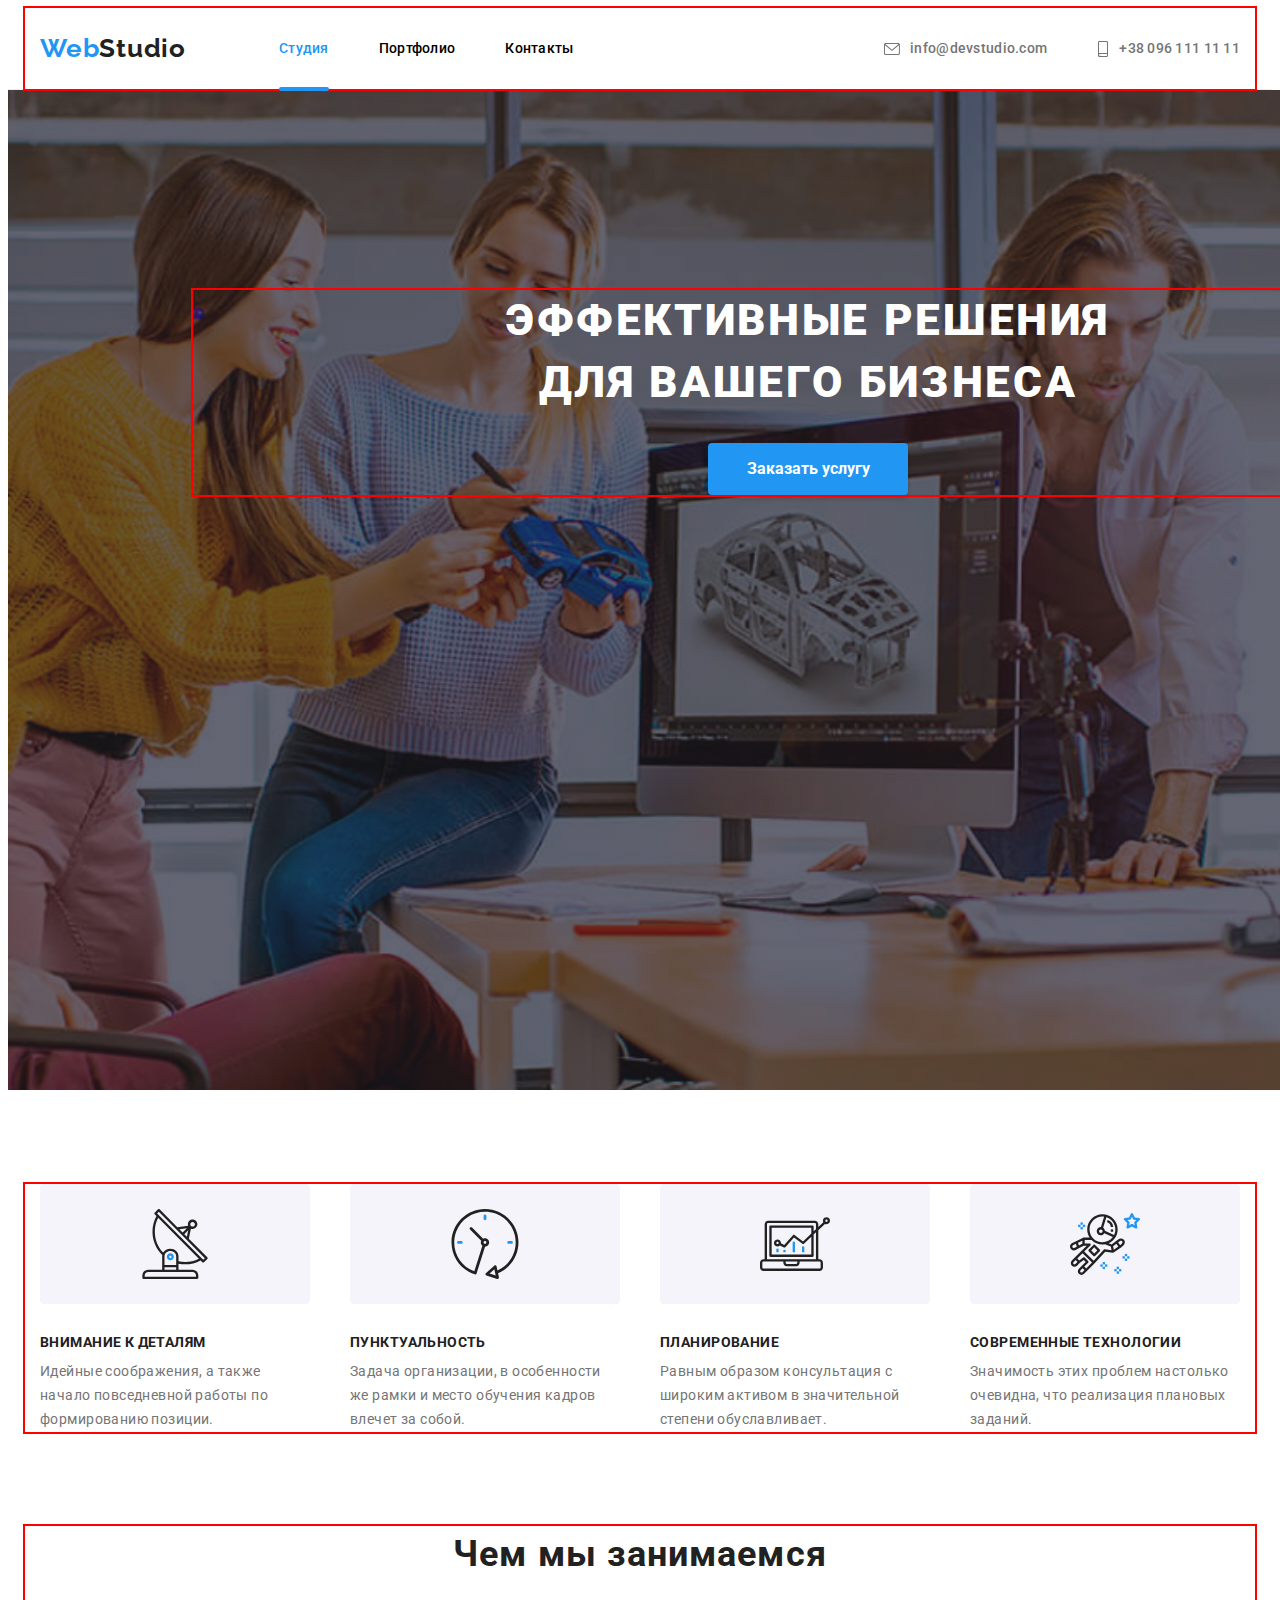
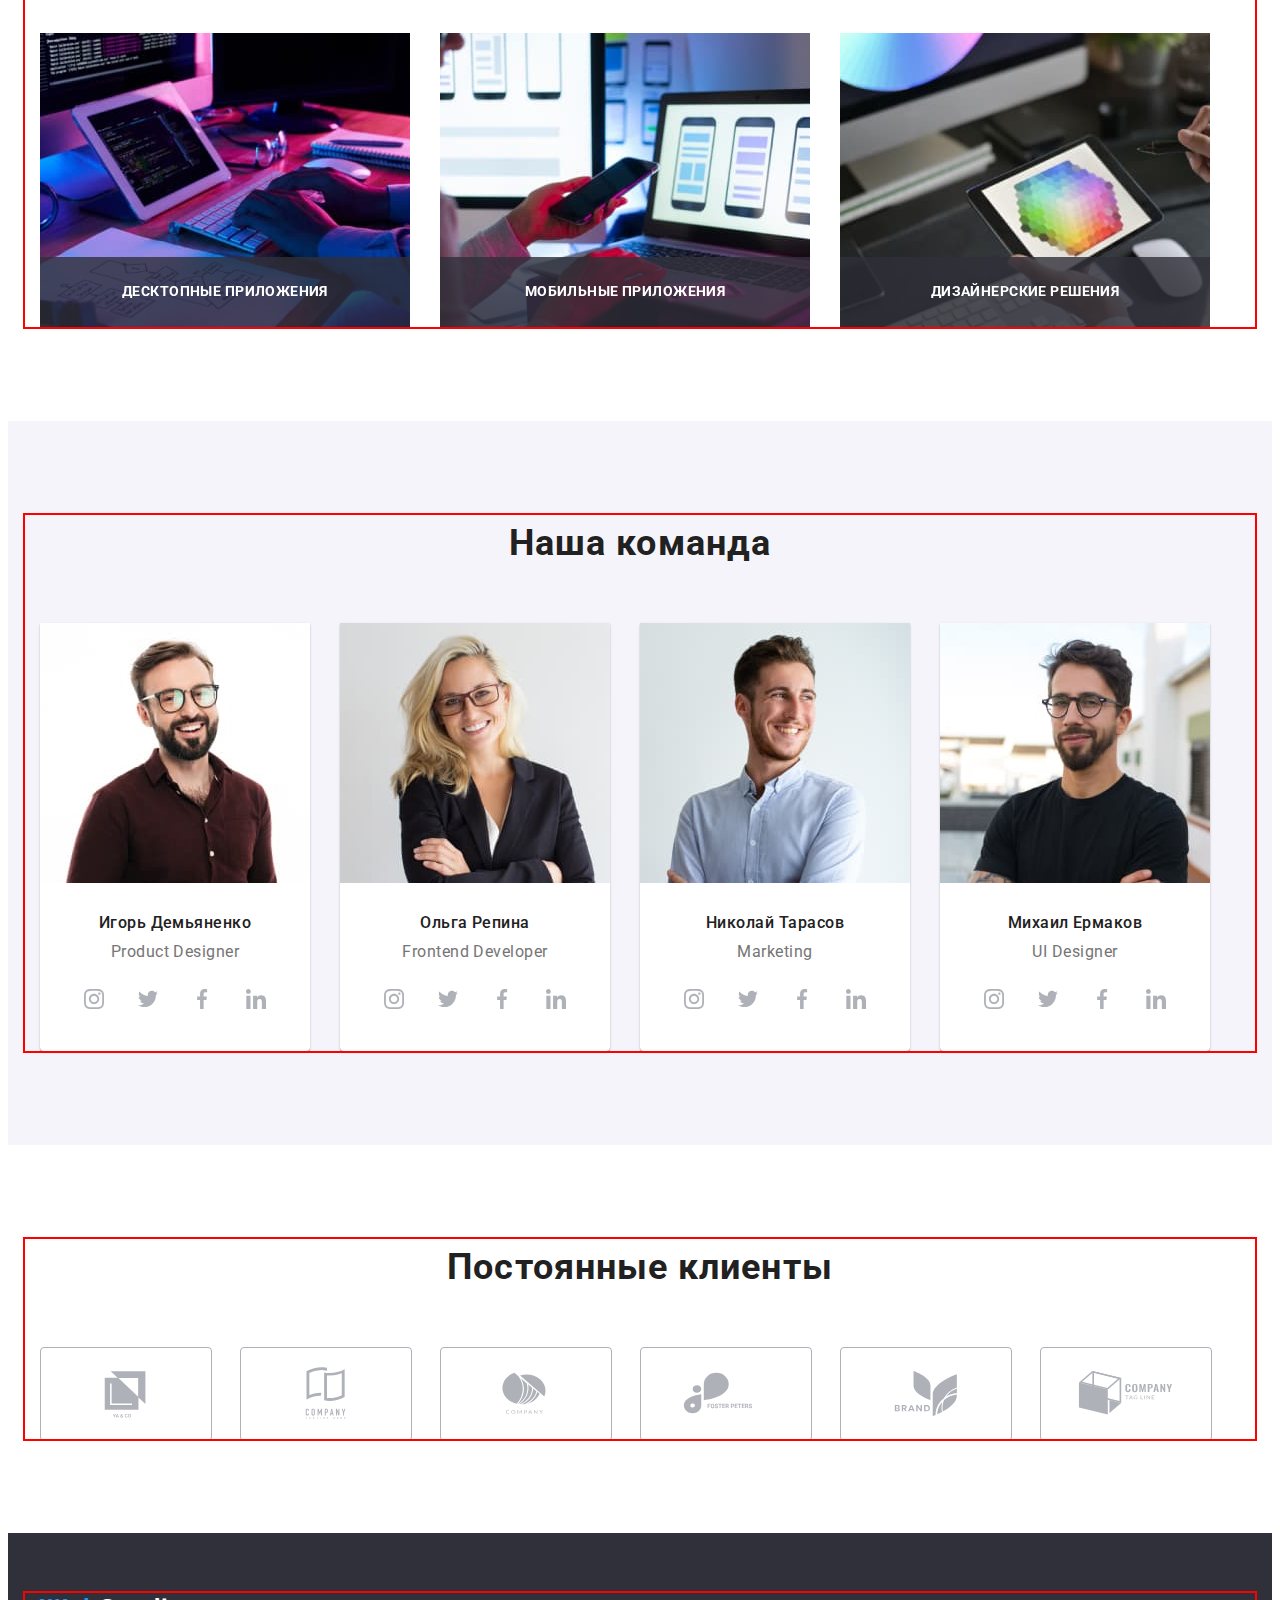
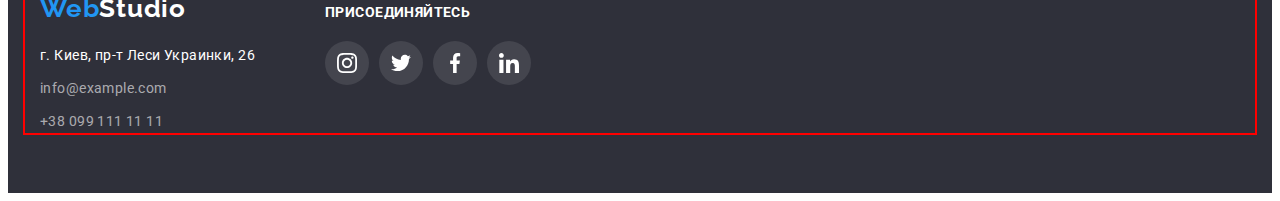
==== index.html @ fb7a74d6 "Создал" ====
<!DOCTYPE html>
<html lang="ru">
  <head>
    <meta charset="UTF-8" />
    <meta http-equiv="X-UA-Compatible" content="IE=edge" />
    <meta name="viewport" content="width=device-width, initial-scale=1.0" />
    <link rel="preconnect" href="https://fonts.googleapis.com" />
    <link rel="preconnect" href="https://fonts.gstatic.com" crossorigin />
    <link
      href="https://fonts.googleapis.com/css2?family=Raleway:wght@700&family=Roboto:wght@400;500;700;900&display=swap"
      rel="stylesheet"
    />
    <link
      rel="stylesheet"
      href="https://cdnjs.cloudflare.com/ajax/libs/modern-normalize/1.1.0/modern-normalize.min.css"
      integrity="sha512-wpPYUAdjBVSE4KJnH1VR1HeZfpl1ub8YT/NKx4PuQ5NmX2tKuGu6U/JRp5y+Y8XG2tV+wKQpNHVUX03MfMFn9Q=="
      crossorigin="anonymous"
      referrerpolicy="no-referrer"
    />
    <link rel="stylesheet" href="./css/style.css" />
    <title lang="en">WebStudio</title>
  </head>

  <body>
    <!--Верхняя линия-->
    <header class="header">
      <div class="container container-header">
        <a class="link-logo" href=""><span lang="en" class="text-web">Web</span>Studio</a>
        <nav class="header-navigator">
          <ul class="header-list-nav">
            <li class="header-item">
              <a class="header-link active-page current" href="./index.html">Студия</a>
            </li>
            <li class="header-item">
              <a class="header-link" href="./portfolio.html">Портфолио</a>
            </li>
            <li class="header-item"><a class="header-link" href="">Контакты</a></li>
          </ul>
        </nav>
        <ul class="header-list-adress">
          <li class="header-item-adress">
            <a class="header-link-mail connection" href="mailto:info@devstudio.com"
              ><svg class="header-link-icon-mail" width="16" height="12">
                <use href="./images/icons.svg/icons.svg#icon-envelope"></use></svg
              >info@devstudio.com</a
            >
          </li>
          <li class="header-item-adress">
            <a class="header-link-tel connection" href="tel:+380961111111"
              ><svg class="header-link-icon-tel" width="12" height="16">
                <use href="./images/icons.svg/icons.svg#icon-smartphone"></use></svg
              >+38 096 111 11 11</a
            >
          </li>
        </ul>
      </div>
    </header>
    <!--Шапка-->
    <main>
      <section class="hero hero-background">
        <div class="container">
          <h1 class="hero-title">
            Эффективные решения<br />
            для вашего бизнеса
          </h1>
          <button class="hero-btn" type="button" data-modal-open>Заказать услугу</button>
        </div>
        <!--Модал-->
        <div class="backdrop is-hidden" data-modal>
          <div class="modal">
            <div class="modal-close">
              <button class="modal-button" type="button" data-modal-close>
                <svg class="modal-icon" width="11" height="11">
                  <use href="./images/icons.svg/icons.svg#icon-Vector1"></use>
                </svg>
              </button>
            </div>
          </div>
        </div>
      </section>
      <!--Особенности-->
      <section class="special">
        <div class="container">
          <h2 class="visually-hidden">Особенности</h2>
          <ul class="special-list">
            <li class="special-item">
              <div class="special-container-icon">
                <svg class="special-icon">
                  <use href="./images/icons.svg/icons.svg#icon-antenna-1"></use>
                </svg>
              </div>
              <h3 class="special-feature">Внимание к деталям</h3>
              <p class="special-text">
                Идейные соображения, а также начало повседневной работы по формированию позиции.
              </p>
            </li>
            <li class="special-item">
              <div class="special-container-icon">
                <svg class="special-icon">
                  <use href="./images/icons.svg/icons.svg#icon-clock-1"></use>
                </svg>
              </div>
              <h3 class="special-feature">Пунктуальность</h3>
              <p class="special-text">
                Задача организации, в особенности же рамки и место обучения кадров влечет за собой.
              </p>
            </li>
            <li class="special-item">
              <div class="special-container-icon">
                <svg class="special-icon">
                  <use href="./images/icons.svg/icons.svg#icon-diagram-1"></use>
                </svg>
              </div>
              <h3 class="special-feature">Планирование</h3>
              <p class="special-text">
                Равным образом консультация с широким активом в значительной степени обуславливает.
              </p>
            </li>
            <li class="special-item">
              <div class="special-container-icon">
                <svg class="special-icon">
                  <use href="./images/icons.svg/icons.svg#icon-astronaut-1"></use>
                </svg>
              </div>
              <h3 class="special-feature">Современные технологии</h3>
              <p class="special-text">
                Значимость этих проблем настолько очевидна, что реализация плановых заданий.
              </p>
            </li>
          </ul>
        </div>
      </section>
      <!--Чем мы занимаемся-->
      <section class="about-section">
        <div class="container">
          <h2 class="about-title title">Чем мы занимаемся</h2>
          <ul class="about-list">
            <li class="about-item">
              <div class="about-thumb">
                <img src="./images/img1.jpg" alt="пишем код" width="370" height="294" />
                <div class="about-thumb-text">
                  <h3 class="about-title-description">Десктопные приложения</h3>
                </div>
              </div>
            </li>
            <li class="about-item">
              <div class="about-thumb">
                <img
                  src="./images/img2.jpg"
                  alt="программное обеспечение"
                  width="370"
                  height="294"
                />
                <div class="about-thumb-text">
                  <h3 class="about-title-description">Мобильные приложения</h3>
                </div>
              </div>
            </li>
            <li class="about-item">
              <div class="about-thumb">
                <img src="./images/img3.jpg" alt="визуализация" width="370" height="294" />
                <div class="about-thumb-text">
                  <h3 class="about-title-description">Дизайнерские решения</h3>
                </div>
              </div>
            </li>
          </ul>
        </div>
      </section>
      <!--Наша команда-->
      <section class="team">
        <div class="container">
          <h2 class="team-title title">Наша команда</h2>
          <ul class="team-list">
            <li class="team-item">
              <img
                class="team-img"
                src="./images/team-img.jpg"
                alt="Игорь Демьяненко"
                width="270"
                height="260"
              />
              <div class="team-text">
                <h3 class="team-title-people">Игорь Демьяненко</h3>
                <p class="team-class" lang="en">Product Designer</p>
                <ul class="team-socials-list list">
                  <li class="team-socials-item">
                    <a class="team-socials-link" href="https://www.linkedin.com/">
                      <svg class="team-socials-icon" width="20" height="20">
                        <use href="./images/icons.svg/icons.svg#icon-instagram-21"></use></svg
                    ></a>
                  </li>
                  <li class="team-socials-item">
                    <a class="team-socials-link" href="https://www.linkedin.com/">
                      <svg class="team-socials-icon" width="20" height="20">
                        <use href="./images/icons.svg/icons.svg#icon-twitter-111"></use></svg
                    ></a>
                  </li>
                  <li class="team-socials-item">
                    <a class="team-socials-link" href="https://www.linkedin.com/">
                      <svg class="team-socials-icon" width="20" height="20">
                        <use href="./images/icons.svg/icons.svg#icon-facebook-11"></use></svg
                    ></a>
                  </li>
                  <li class="team-socials-item">
                    <a class="team-socials-link" href="https://www.linkedin.com/">
                      <svg class="team-socials-icon" width="20" height="20">
                        <use href="./images/icons.svg/icons.svg#icon-linkedin-11"></use></svg
                    ></a>
                  </li>
                </ul>
              </div>
            </li>
            <li class="team-item">
              <img
                class="team-img"
                src="./images/team-img1.jpg"
                alt="Ольга Репина"
                width="270"
                height="260"
              />
              <div class="team-text">
                <h3 class="team-title-people">Ольга Репина</h3>
                <p class="team-class" lang="en">Frontend Developer</p>
                <ul class="team-socials-list list">
                  <li class="team-socials-item">
                    <a class="team-socials-link" href="https://www.linkedin.com/">
                      <svg class="team-socials-icon" width="20" height="20">
                        <use href="./images/icons.svg/icons.svg#icon-instagram-21"></use></svg
                    ></a>
                  </li>
                  <li class="team-socials-item">
                    <a class="team-socials-link" href="https://www.linkedin.com/">
                      <svg class="team-socials-icon" width="20" height="20">
                        <use href="./images/icons.svg/icons.svg#icon-twitter-111"></use></svg
                    ></a>
                  </li>
                  <li class="team-socials-item">
                    <a class="team-socials-link" href="https://www.linkedin.com/">
                      <svg class="team-socials-icon" width="20" height="20">
                        <use href="./images/icons.svg/icons.svg#icon-facebook-11"></use></svg
                    ></a>
                  </li>
                  <li class="team-socials-item">
                    <a class="team-socials-link" href="https://www.linkedin.com/">
                      <svg class="team-socials-icon" width="20" height="20">
                        <use href="./images/icons.svg/icons.svg#icon-linkedin-11"></use></svg
                    ></a>
                  </li>
                </ul>
              </div>
            </li>
            <li class="team-item">
              <img
                class="team-img"
                src="./images/team-img2.jpg"
                alt="Николай Тарасов"
                width="270"
                height="260"
              />
              <div class="team-text">
                <h3 class="team-title-people">Николай Тарасов</h3>
                <p class="team-class" lang="en">Marketing</p>
                <ul class="team-socials-list">
                  <li class="team-socials-item">
                    <a class="team-socials-link" href="https://www.linkedin.com/">
                      <svg class="team-socials-icon" width="20" height="20">
                        <use href="./images/icons.svg/icons.svg#icon-instagram-21"></use></svg
                    ></a>
                  </li>
                  <li class="team-socials-item">
                    <a class="team-socials-link" href="https://www.linkedin.com/">
                      <svg class="team-socials-icon" width="20" height="20">
                        <use href="./images/icons.svg/icons.svg#icon-twitter-111"></use></svg
                    ></a>
                  </li>
                  <li class="team-socials-item">
                    <a class="team-socials-link" href="https://www.linkedin.com/">
                      <svg class="team-socials-icon" width="20" height="20">
                        <use href="./images/icons.svg/icons.svg#icon-facebook-11"></use></svg
                    ></a>
                  </li>
                  <li class="team-socials-item">
                    <a class="team-socials-link" href="https://www.linkedin.com/">
                      <svg class="team-socials-icon" width="20" height="20">
                        <use href="./images/icons.svg/icons.svg#icon-linkedin-11"></use></svg
                    ></a>
                  </li>
                </ul>
              </div>
            </li>
            <li class="team-item">
              <img
                class="team-img"
                src="./images/team-img3.jpg"
                alt="Михаил Ермаков"
                width="270"
                height="260"
              />
              <div class="team-text">
                <h3 class="team-title-people">Михаил Ермаков</h3>
                <p class="team-class" lang="en">UI Designer</p>
                <ul class="team-socials-list list">
                  <li class="team-socials-item">
                    <a class="team-socials-link" href="https://www.linkedin.com/">
                      <svg class="team-socials-icon" width="20" height="20">
                        <use href="./images/icons.svg/icons.svg#icon-instagram-21"></use></svg
                    ></a>
                  </li>
                  <li class="team-socials-item">
                    <a class="team-socials-link" href="https://www.linkedin.com/">
                      <svg class="team-socials-icon" width="20" height="20">
                        <use href="./images/icons.svg/icons.svg#icon-twitter-111"></use></svg
                    ></a>
                  </li>
                  <li class="team-socials-item">
                    <a class="team-socials-link" href="https://www.linkedin.com/">
                      <svg class="team-socials-icon" width="20" height="20">
                        <use href="./images/icons.svg/icons.svg#icon-facebook-11"></use></svg
                    ></a>
                  </li>
                  <li class="team-socials-item">
                    <a class="team-socials-link" href="https://www.linkedin.com/">
                      <svg class="team-socials-icon" width="20" height="20">
                        <use href="./images/icons.svg/icons.svg#icon-linkedin-11"></use></svg
                    ></a>
                  </li>
                </ul>
              </div>
            </li>
          </ul>
        </div>
      </section>
      <!--Постоянные клиенты-->
      <section class="client">
        <div class="container">
          <h2 class="client-title title">Постоянные клиенты</h2>
          <ul class="client-list">
            <li class="client-item">
              <a class="client-link" href=""
                ><svg class="client-item-icon">
                  <use href="./images/icons.svg/icons.svg#icon-Logo"></use></svg
              ></a>
            </li>
            <li class="client-item">
              <a class="client-link" href=""
                ><svg class="client-item-icon">
                  <use href="./images/icons.svg/icons.svg#icon-Logo1"></use></svg
              ></a>
            </li>
            <li class="client-item">
              <a class="client-link" href=""
                ><svg class="client-item-icon">
                  <use href="./images/icons.svg/icons.svg#icon-Logo2"></use></svg
              ></a>
            </li>
            <li class="client-item">
              <a class="client-link" href=""
                ><svg class="client-item-icon">
                  <use href="./images/icons.svg/icons.svg#icon-Logo3"></use></svg
              ></a>
            </li>
            <li class="client-item">
              <a class="client-link" href=""
                ><svg class="client-item-icon">
                  <use href="./images/icons.svg/icons.svg#icon-Logo4"></use></svg
              ></a>
            </li>
            <li class="client-item">
              <a class="client-link" href=""
                ><svg class="client-item-icon">
                  <use href="./images/icons.svg/icons.svg#icon-Logo5"></use></svg
              ></a>
            </li>
          </ul>
        </div>
      </section>
    </main>
    <!--Подвал-->
    <footer class="footer">
      <div class="container footer-container">
        <div class="footer-cont">
          <a class="link-logo" href=""><span lang="en" class="text-web">Web</span>Studio</a>
          <address class="footer-adress">
            <ul class="footer-list">
              <li class="footer-item">
                <a
                  class="footer-item-adress connection"
                  href="https://goo.gl/maps/kTG9XpMzDLZgEVhh7"
                  target="_blank"
                  rel="noopener noreferrer nofollow"
                  >г. Киев, пр-т Леси Украинки, 26</a
                >
              </li>
              <li class="footer-item">
                <a class="footer-link-mail connection" href="mailto:info@example.com"
                  >info@example.com</a
                >
              </li>
              <li class="footer-item">
                <a class="footer-link-tel connection" href="tel:+380991111111">+38 099 111 11 11</a>
              </li>
            </ul>
          </address>
        </div>
        <div class="footer-social cont">
          <p class="footer-text">присоединяйтесь</p>
          <ul class="footer-social-list">
            <li class="footer-social-item">
              <a class="footer-social-link" href="https://www.instagram.com/"
                ><svg class="footer-icon">
                  <use href="./images/icons.svg/icons.svg#icon-instagram-21"></use></svg
              ></a>
            </li>
            <li class="footer-social-item">
              <a class="footer-social-link" href="https://twitter.com/"
                ><svg class="footer-icon">
                  <use href="./images/icons.svg/icons.svg#icon-twitter-111"></use></svg
              ></a>
            </li>
            <li class="footer-social-item">
              <a class="footer-social-link" href="https://www.facebook.com/"
                ><svg class="footer-icon">
                  <use href="./images/icons.svg/icons.svg#icon-facebook-11"></use></svg
              ></a>
            </li>
            <li class="footer-social-item">
              <a class="footer-social-link" href="https://www.linkedin.com/"
                ><svg class="footer-icon">
                  <use href="./images/icons.svg/icons.svg#icon-linkedin-11"></use></svg
              ></a>
            </li>
          </ul>
        </div>
      </div>
    </footer>
    <script src="./js/modal.js"></script>
  </body>
</html>
---- css/style.css ----
:root {
  --brand-blue: #2196f3;
  --brand-black: #212121;
  --brand-white: #ffffff;
  --brand-fon: #2f303a;
  --brand-grey: #757575;
  --brand-black-studio: #000000;
  --brand-background: #e5e5e5;
  --brand-background-team: #f5f4fa;
  --brand-link-icon: #afb1b8;
  --brand-blue-btn: #188ce8;
  --brand-border: #eeeeee;
  --brand-translate: 250ms cubic-bezier(0.4, 0, 0.2, 1);
}
p,
h1,
h2,
h3,
h4,
h5,
h6 {
  margin: 0 auto;
}
ul {
  list-style: none;
  margin: 0;
  padding: 0;
}
button {
  cursor: pointer;
}
img {
  display: block;
  max-width: 100%;
  height: auto;
}
a {
  text-decoration: none;
}
body {
  color: var(--brand-black);
  font-family: 'Roboto', sans-serif;
  font-size: 14px;
  color: #757575;
}
.container {
  width: 1200px;
  padding-left: 15px;
  padding-right: 15px;
  margin-left: auto;
  margin-right: auto;
  outline: 2px solid red;
}
.visually-hidden {
  position: absolute;
  white-space: nowrap;
  width: 1px;
  height: 1px;
  overflow: hidden;
  border: 0;
  padding: 0;
  clip: rect(0 0 0 0);
  clip-path: inset(50%);
  margin: -1px;
}
/*-------header--------*/
.header {
  background-color: var(--brand-white);
  border-bottom: 1px solid #ececec;
}
.container-header {
  display: flex;
  align-items: center;
}
.link-logo {
  text-decoration: none;
  color: var(--brand-black);
  font-family: Raleway;
  font-weight: 700;
  font-size: 26px;
  line-height: 1.2;
  letter-spacing: 0.03em;
}
.header .link-logo {
  display: inline-block;
  padding-top: 25px;
  padding-bottom: 25px;
}
.header-list-nav,
.header-list-adress {
  font-weight: 500;
  font-size: 14px;
  line-height: 1.14;
  letter-spacing: 0.02em;
  color: var(--brand-black);
}
.header-navigator {
  margin-left: 93px;
}
.header-list-nav {
  display: flex;
}
.header-list-adress {
  display: flex;
  margin-left: auto;
}
.header-item:not(:last-child) {
  margin-right: 50px;
}
.header-link {
  display: block;
  padding-top: 32px;
  padding-bottom: 32px;
  color: var(--brand-black-studio);
  transition: color 250ms cubic-bezier(0.4, 0, 0.2, 1);
}
.current {
  position: relative;
}
.current::after {
  content: '';
  position: absolute;
  width: 100%;
  height: 4px;
  left: 0;
  bottom: -2px;
  border-radius: 2px;
  background-color: var(--brand-blue);
  display: block;
}
.text-web,
.link-logo:hover,
.link-logo:focus,
.link-logo:active,
.header-link:hover,
.header-link:focus,
.connection:hover,
.connection:focus,
.aclive-page,
.header-link-mail:hover,
.header-link-icon-tel:hover,
.connection:hover,
.connection:focus,
.active-page {
  color: var(--brand-blue);
}
.header-item-adress + .header-item-adress {
  margin-left: 50px;
}
.header-link-mail,
.header-link-tel {
  display: flex;
  padding-top: 32px;
  padding-bottom: 32px;
  color: var(--brand-grey);
  align-items: center;
}
.header-link-icon-mail,
.header-link-icon-tel {
  margin-right: 10px;
  fill: currentColor;
}
.connection {
  transition: color 250ms cubic-bezier(0.4, 0, 0.2, 1);
}
.connection:hover,
.connection:focus {
  color: var(--brand-blue);
}
/*-------Шапка--------*/
.hero {
  background-color: var(--brand-fon);
  text-align: center;
  margin: 0 auto;
  padding-top: 200px;
  padding-bottom: 200px;
}
.hero-background {
  background-image: linear-gradient(to right, rgba(47, 48, 58, 0.4), rgba(47, 48, 58, 0.4)),
    url('../images/background/img-hero.png');
  width: 1600px;
  min-height: 600px;
  margin-left: auto;
  margin-right: auto;
  background-repeat: no-repeat;
  background-size: cover;
  background-position: center;
}
.hero-title {
  font-weight: 900;
  font-size: 44px;
  line-height: 1.4;
  text-align: center;
  letter-spacing: 0.06em;
  text-transform: uppercase;
  color: var(--brand-white);
  margin-bottom: 30px;
}
.hero-btn {
  background-color: var(--brand-blue);
  font-weight: 700;
  font-size: 16px;
  line-height: 1.87;
  cursor: pointer;
  font-family: inherit;
  box-shadow: 0px 4px 4px rgba(0, 0, 0, 0.15);
  border-radius: 4px;
  color: var(--brand-white);
  min-width: 200px;
  border: 1px solid transparent;
  padding: 10px 32px;
  transition: background-color 250ms cubic-bezier(0.4, 0, 0.2, 1);
}
.hero-btn:hover,
.hero-btn:focus {
  background-color: var(--brand-blue-btn);
}
.hero-btn:active {
  color: var(--brand-blue-btn);
}
/*-------Модал--------*/
.backdrop {
  position: fixed;
  top: 0;
  left: 0;
  width: 100%;
  height: 100%;
  background: rgba(0, 0, 0, 0.2);
  opacity: 1;
  transition: opacity 250ms cubic-bezier(0.4, 0, 0.2, 1);
}
.backdrop.is-hidden {
  opacity: 0;
  pointer-events: none;
}
.backdrop.is-hidden .modal {
  transform: translate(-50%, -50%) scale(1.7);
}
.modal {
  position: absolute;
  min-width: 528px;
  min-height: 581px;
  padding: 15px;
  top: 50%;
  left: 50%;
  background: var(--brand-white);
  box-shadow: 0px 1px 3px rgba(0, 0, 0, 0.12), 0px 1px 1px rgba(0, 0, 0, 0.14),
    0px 2px 1px rgba(0, 0, 0, 0.2);
  border-radius: 4px;
  transform: translate(-50%, -50%) scale(0.9);
  transition: transform 250ms cubic-bezier(0.4, 0, 0.2, 1);
}
.modal-close {
  position: absolute;
  top: 8px;
  right: 8px;
}
.modal-button {
  top: 8px;
  right: 8px;
  width: 30px;
  height: 30px;
  border-radius: 50%;
  background: var(--brand-white);
  border: 1px solid rgba(0, 0, 0, 0.1);
  background-color: var(--brand-white);
  display: flex;
  justify-content: center;
  align-items: center;
  cursor: pointer;
  transition: fill 250ms cubic-bezier(0.4, 0, 0.2, 1);
}
.modal-button:hover,
.modal-button:focus {
  fill: var(--brand-blue);
}
/*-------Особенности--------*/
.special {
  display: flex;
  padding-top: 94px;
  padding-bottom: 94px;
}
.title {
  font-weight: 700;
  text-align: center;
  font-size: 36px;
  line-height: 1.6;
  letter-spacing: 0.03em;
  color: var(--brand-black);
}
.special-list {
  display: flex;
  justify-content: space-between;
  margin-right: -30px;
}
.special-item {
  width: 270px;
  margin-right: 30px;
}
.special-feature {
  font-weight: 700;
  font-size: 14px;
  line-height: 16px;
  letter-spacing: 0.03em;
  text-transform: uppercase;
  color: var(--brand-black);
  margin-bottom: 10px;
}
.special-text {
  font-size: 14px;
  line-height: 1.7;
  letter-spacing: 0.03em;
  color: var(--brand-grey);
}
.special-container-icon {
  width: 270px;
  height: 120px;
  background-color: var(--brand-background-team);
  display: flex;
  justify-content: center;
  align-items: center;
  border-radius: 4px;
  margin-bottom: 30px;
}
.special-icon {
  width: 70px;
  height: 70px;
}
/*-------Чем мы занимаемся--------*/
.about-section {
  display: flex;
  padding-bottom: 94px;
}
.about-title {
  margin-bottom: 50px;
}
.about-list {
  display: flex;
  margin-right: -30px;
}
.about-item {
  margin-right: 30px;
}
.about-thumb {
  position: relative;
}
.about-thumb-text {
  position: absolute;
  bottom: 0;
  left: 0;
  width: 100%;
  height: 70px;
  display: flex;
  justify-content: center;
  align-items: center;
  background-color: #000000;
  background: rgba(47, 48, 58, 0.8);
}
.about-title-description {
  font-style: normal;
  font-weight: 700;
  font-size: 14px;
  line-height: 1.14;
  letter-spacing: 0.03em;
  text-transform: uppercase;
  color: var(--brand-white);
}
/*-------Наша команда--------*/
.team {
  background-color: var(--brand-background-team);
  padding-top: 94px;
  padding-bottom: 94px;
}
.team-title {
  margin-bottom: 50px;
}
.team-list {
  display: flex;
  margin-right: -30px;
}
.team-item {
  margin-right: 30px;
  box-shadow: 0px 1px 3px rgba(0, 0, 0, 0.12), 0px 1px 1px rgba(0, 0, 0, 0.14),
    0px 2px 1px rgba(0, 0, 0, 0.2);
  border-radius: 0px 0px 4px 4px;
  background: #ffffff;
}
.team-text {
  text-align: center;
  padding: 30px 32px 30px 32px;
}
.team-title-people {
  font-weight: 500;
  font-size: 16px;
  line-height: 1.2;
  letter-spacing: 0.03em;
  color: var(--brand-black);
  margin-bottom: 10px;
}
.team-class {
  font-size: 16px;
  line-height: 1.2;
  letter-spacing: 0.03em;
  color: var(--brand-grey);
  margin-bottom: 16px;
}
.team-socials-item + .team-socials-item {
  margin-left: 10px;
}
.team-socials-list {
  display: flex;
  justify-content: center;
}
.team-socials-link {
  width: 44px;
  height: 44px;
  justify-content: center;
  align-items: center;
  cursor: pointer;
  display: flex;
  border-radius: 50%;
  transition: background-color 250ms cubic-bezier(0.4, 0, 0.2, 1);
}
.team-socials-icon {
  width: 20px;
  height: 20px;
  fill: var(--brand-link-icon);
  transition: fill 250ms cubic-bezier(0.4, 0, 0.2, 1);
}
.team-socials-link:hover,
.team-socials-link:focus {
  background-color: var(--brand-blue);
  fill: var(--brand-white);
}
.team-socials-link:hover .team-socials-icon,
.team-socials-link:focus .team-socials-icon {
  fill: var(--brand-white);
}
/*-------Постоянные клиенты--------*/
.client {
  padding-top: 94px;
  padding-bottom: 94px;
}
.client-title {
  margin-bottom: 50px;
}
.client-list {
  display: flex;
  margin-left: -30px;
}
.client-item {
  margin-left: 30px;
  width: 170px;
  height: 92px;
  cursor: pointer;
}
.client-link {
  width: 170px;
  height: 92px;
  border: 1px solid var(--brand-link-icon);
  border-radius: 4px;
  display: flex;
  justify-content: center;
  align-items: center;
  fill: var(--brand-link-icon);
  transition: border-color 250ms cubic-bezier(0.4, 0, 0.2, 1);
}
.client-link:hover,
.client-link:focus {
  border: 1px solid var(--brand-blue);
  fill: var(--brand-blue);
}
.client-item-icon {
  width: 106px;
  height: 60px;
  transition: fill 250ms cubic-bezier(0.4, 0, 0.2, 1);
}
/*-------footer--------*/
.footer {
  background-color: var(--brand-fon);
  padding-top: 60px;
  padding-bottom: 60px;
}
.footer .link-logo {
  display: block;
  margin-bottom: 0;
  margin-left: auto;
  color: var(--brand-white);
}
.link-logo {
  transition: color 250ms cubic-bezier(0.4, 0, 0.2, 1);
}
.footer .link-logo {
  margin-bottom: 20px;
}
.link-logo:hover,
.link-logo:focus,
.link-logo:active {
  color: var(--brand-blue);
}
.footer-adress {
  color: var(--brand-white);
  cursor: pointer;
}
.footer-item-adress {
  font-size: 14px;
  font-style: normal;
  line-height: 1.71;
  letter-spacing: 0.03em;
  color: var(--brand-white);
  margin-bottom: 9px;
}
.footer-item {
  font-style: normal;
}
.footer-item:not(:last-child) {
  margin-bottom: 9px;
}
.footer-link-tel,
.footer-link-mail {
  color: rgba(255, 255, 255, 0.6);
  font-size: 14px;
  line-height: 1.7;
  letter-spacing: 0.03em;
}
.footer-container {
  display: flex;
  align-items: baseline;
}
.footer-social {
  margin-left: 70px;
}
.footer-social-list {
  display: flex;
}
.footer-social-item {
  cursor: pointer;
}
.footer-social-item + .footer-social-item {
  margin-left: 10px;
}
.footer-text {
  font-weight: 700;
  font-size: 14px;
  line-height: 1.14;
  letter-spacing: 0.03em;
  text-transform: uppercase;
  color: var(--brand-white);
  margin-bottom: 20px;
}
.footer-social-link {
  display: flex;
  justify-content: center;
  width: 44px;
  height: 44px;
  fill: currentColor;
  background-color: rgba(255, 255, 255, 0.1);
  border-radius: 50%;
  align-items: center;
  color: var(--brand-white);
  transition: background-color 250ms cubic-bezier(0.4, 0, 0.2, 1);
}
.footer-social-link:hover,
.footer-social-link:focus {
  background-color: var(--brand-blue);
}
.footer-icon {
  width: 20px;
  height: 20px;
}
/* Портфолио */
.services {
  padding-top: 94px;
  padding-bottom: 94px;
}
.button-list {
  display: flex;
  justify-content: center;
  font-weight: 500;
  font-size: 16px;
  line-height: 1.6;
  letter-spacing: 0.03em;
  margin-bottom: 50px;
}
.button-item:not(:last-child) {
  margin-right: 8px;
}
.services-btn {
  font-family: Roboto;
  font-weight: 500;
  background-color: var(--brand-background-team);
  cursor: pointer;
  color: var(--brand-black);
  border-radius: 4px;
  font-size: inherit;
  border: 1px solid transparent;
  padding: 4px 22px;
  transition: background-color 250ms cubic-bezier(0.4, 0, 0.2, 1),
    color 250ms cubic-bezier(0.4, 0, 0.2, 1);
}
.services-btn:hover,
.services-btn:focus {
  color: var(--brand-white);
  background-color: var(--brand-blue);
  box-shadow: 0px 3px 1px rgba(0, 0, 0, 0.1), 0px 1px 2px rgba(0, 0, 0, 0.08),
    0px 2px 2px rgba(0, 0, 0, 0.12);
}
.services-btn:active {
  color: var(--brand-white);
}
.services-btn {
  padding: 6px 22px;
}
.services-cards {
  display: flex;
  flex-wrap: wrap;
  margin-right: -30px;
  margin-bottom: -30px;
}
.services-cards-item {
  margin-right: 30px;
  margin-bottom: 30px;
  cursor: pointer;
}
.services-title {
  font-weight: 700;
  font-size: 18px;
  line-height: 2;
  letter-spacing: 0.06em;
  color: var(--brand-black);
  margin-bottom: 4px;
}
.services-text {
  font-size: 16px;
  line-height: 1.8;
  letter-spacing: 0.03em;
  color: var(--brand-grey);
}
.project-text {
  border: 1px solid #eeeeee;
  padding: 20px 24px;
  border-top: 0;
}
.second-btn {
  background-color: var(--brand-blue);
  color: var(--brand-white);
}
.services-cards-item:hover {
  box-shadow: 0px 1px 1px rgba(0, 0, 0, 0.12), 0px 4px 4px rgba(0, 0, 0, 0.06),
    1px 4px 6px rgba(0, 0, 0, 0.16);
}
.services-link {
  display: block;
  transition: transform 250ms cubic-bezier(0.4, 0, 0.2, 1);
}
.services-link:hover,
.services-link:focus {
  box-shadow: 0px 1px 1px rgba(0, 0, 0, 0.12), 0px 4px 4px rgba(0, 0, 0, 0.06),
    1px 4px 6px rgba(0, 0, 0, 0.16);
}
/* animations */
.services-animation {
  position: relative;
  overflow: hidden;
}
.services-bgr {
  position: absolute;
  top: 0;
  left: 0;
  width: 100%;
  height: 100%;
  background-color: rgba(33, 150, 243, 0.9);
  transform: translateY(101%);
  transition: transform 250ms cubic-bezier(0.4, 0, 0.2, 1),
    box-shadow 250ms cubic-bezier(0.4, 0, 0.2, 1);
}
.services-link:hover .services-bgr,
.services-link:focus .services-bgr {
  transform: translate(0);
  transform: 250ms cubic-bezier(0.4, 0, 0.2, 1), box-shadow 250ms cubic-bezier(0.4, 0, 0.2, 1);
}
.services-animation-text {
  font-weight: 400;
  font-size: 18px;
  line-height: 1.56;
  letter-spacing: 0.03em;
  color: var(--brand-white);
  width: 322px;
  height: 168px;
  padding-top: 64px;
  padding-bottom: 64px;
}
/* Style */
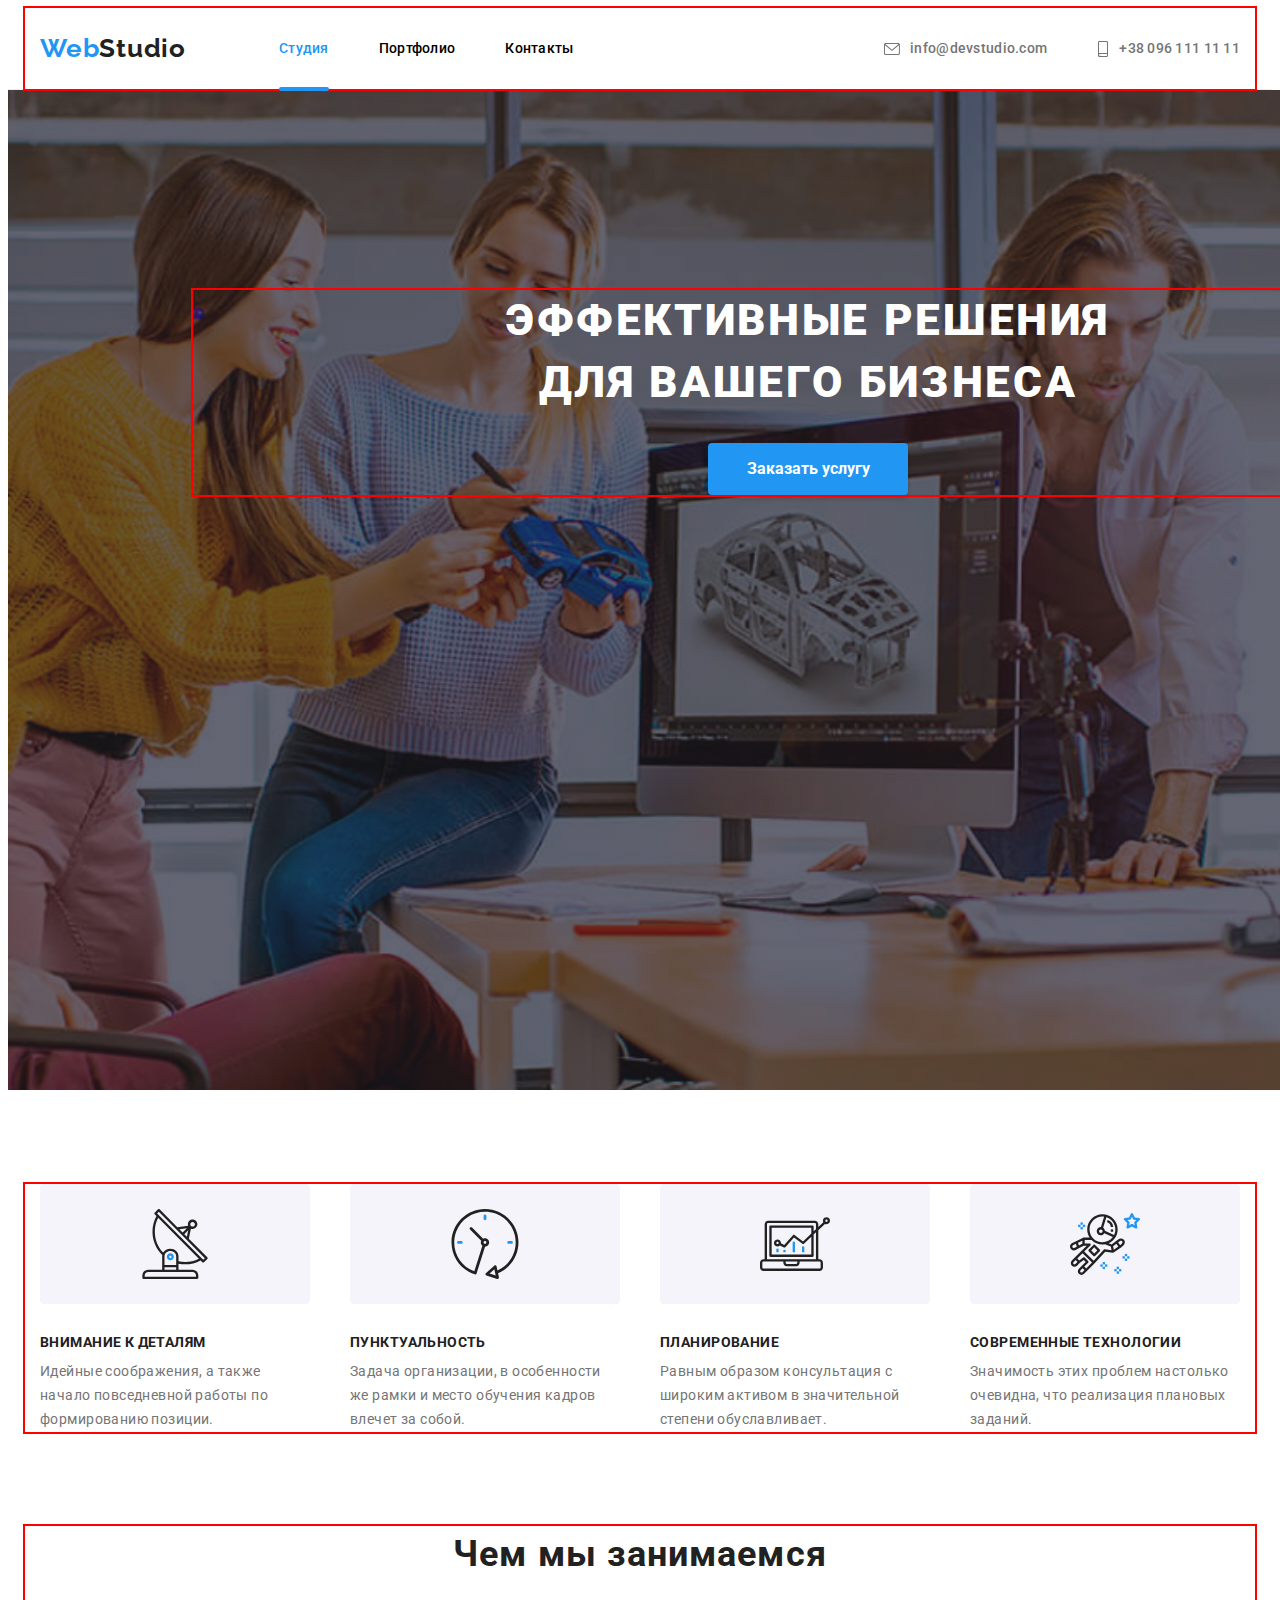
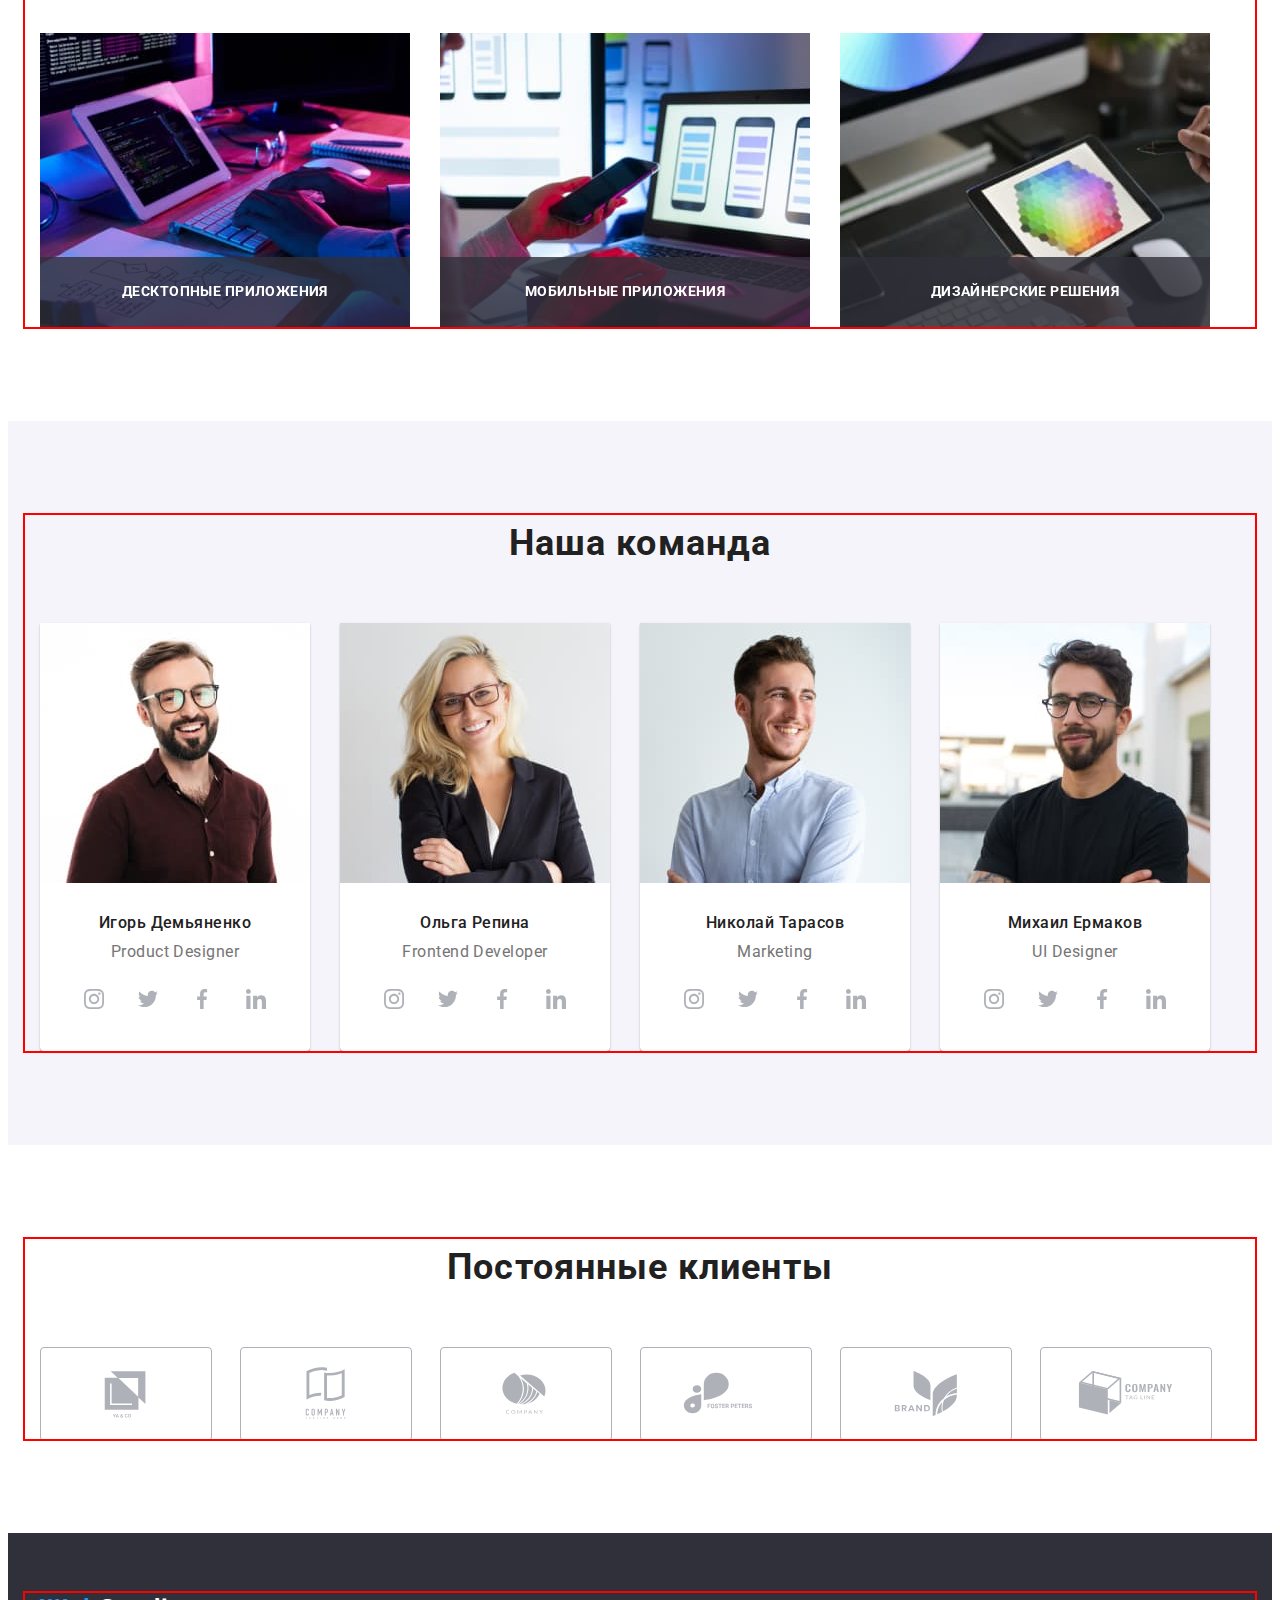
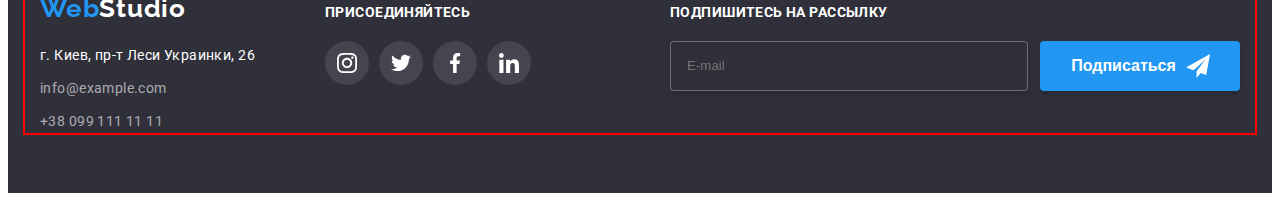
==== commit 0bcd86c3: "Нужна проверка" ====
--- a/index.html
+++ b/index.html
@@ -68,13 +68,58 @@
         <!--Модал-->
         <div class="backdrop is-hidden" data-modal>
           <div class="modal">
-            <div class="modal-close">
-              <button class="modal-button" type="button" data-modal-close>
-                <svg class="modal-icon" width="11" height="11">
-                  <use href="./images/icons.svg/icons.svg#icon-Vector1"></use>
-                </svg>
-              </button>
-            </div>
+            <form class="form">
+              <p class="form-title-text">Оставьте свои данные, мы вам перезвоним</p>
+              <label class="label">
+                <input class="input" type="text" name="text" placeholder=" " />
+                <svg class="form-icon" width="18" height="18">
+                  <use href="./images/icons.svg/icons.svg#icon-person-black-18dp-11"></use>
+                </svg>
+                <span class="form-text">Имя</span>
+              </label>
+              <label class="label">
+                <input class="input" type="tel" name="tel" placeholder=" " autofocus />
+                <svg class="form-icon" width="18" height="18">
+                  <use href="./images/icons.svg/icons.svg#icon-phone-black-18dp-11"></use>
+                </svg>
+                <span class="form-text">Телефон</span>
+              </label>
+              <label class="label">
+                <input class="input" type="email" name="email" placeholder=" " />
+                <svg class="form-icon" width="18" height="18">
+                  <use href="./images/icons.svg/icons.svg#icon-email-black-18dp-11"></use>
+                </svg>
+                <span class="form-text">Почта</span>
+              </label>
+              <label class="label label-comment">
+                <textarea
+                  class="form-comment"
+                  name="comment"
+                  id="comment"
+                  cols="40"
+                  rows="10"
+                  placeholder="Введите текст"
+                ></textarea>
+                <span class="form-text">Комментарий</span>
+              </label>
+              <label class="label-checkbox">
+                <input class="checkbox-input" type="checkbox" name="check" value="check" checked />
+                <svg class="checkbox-icon" width="16" height="15">
+                  <use href="./images/icons.svg/icons.svg#icon-icon-check1"></use>
+                </svg>
+                <p class="checkbox-text">
+                  Соглашаюсь с рассылкой и принимаю
+                  <span><a class="checkbox-text-decoration" href="#">Условия договора</a></span>
+                </p>
+              </label>
+              <button type="submit" class="form-btn">Отправить</button>
+            </form>
+
+            <button class="modal-button" type="button" data-modal-close>
+              <svg class="modal-icon" width="11" height="11">
+                <use href="./images/icons.svg/icons.svg#icon-Vector1"></use>
+              </svg>
+            </button>
           </div>
         </div>
       </section>
@@ -432,8 +477,32 @@
             </li>
           </ul>
         </div>
+        <div class="footer-input">
+          <form class="footer-form">
+            <p class="footer-text">Подпишитесь на рассылку</p>
+            <div class="footer-subscribe cont">
+              <input
+                class="footer-input-mail"
+                type="email"
+                name="email"
+                id="email"
+                placeholder="E-mail"
+              />
+              <label for="email"></label>
+              <button type="submit" class="footer-btn">
+                <svg class="footer-svg" width="24" height="24">
+                  <use
+                    class="footer-svg-icon"
+                    href="./images/icons.svg/icons.svg#icon-icon-send1"
+                  ></use></svg
+                >Подписаться
+              </button>
+            </div>
+          </form>
+        </div>
       </div>
     </footer>
+
     <script src="./js/modal.js"></script>
   </body>
 </html>
--- a/css/style.css
+++ b/css/style.css
@@ -250,12 +250,8 @@
   transform: translate(-50%, -50%) scale(0.9);
   transition: transform 250ms cubic-bezier(0.4, 0, 0.2, 1);
 }
-.modal-close {
+.modal-button {
   position: absolute;
-  top: 8px;
-  right: 8px;
-}
-.modal-button {
   top: 8px;
   right: 8px;
   width: 30px;
@@ -274,6 +270,153 @@
 .modal-button:focus {
   fill: var(--brand-blue);
 }
+/*/////////// form-modal/////////// */
+.form {
+  display: flex;
+  justify-content: center;
+  flex-direction: column;
+  color: #000000;
+}
+.label {
+  position: relative;
+  margin-bottom: 10px;
+  display: flex;
+  flex-direction: column-reverse;
+  font-size: 12px;
+  line-height: 1.16;
+  letter-spacing: 0.01em;
+  width: 448px;
+}
+
+.label-comment {
+  margin-bottom: 20px;
+}
+
+.form-title-text {
+  font-family: Roboto;
+  font-style: normal;
+  font-weight: 700;
+  text-align: center;
+  width: 448px;
+  font-size: 20px;
+  line-height: 1.15;
+  text-align: center;
+  letter-spacing: 0.03em;
+  margin-bottom: 12px;
+}
+.input {
+  height: 40px;
+  width: 100%;
+  border-radius: 4px;
+  padding-left: 40px;
+  border: none;
+  outline: 1px solid rgba(33, 33, 33, 0.2);
+  transition: outline 250ms cubic-bezier(0.4, 0, 0.2, 1);
+}
+.form-icon {
+  transition: fill 250ms cubic-bezier(0.4, 0, 0.2, 1);
+}
+.input:focus {
+  outline: 1px solid var(--brand-blue);
+  fill: var(--brand-blue);
+}
+.label:focus-within .form-icon {
+  fill: var(--brand-blue);
+}
+
+.form-text {
+  text-align: initial;
+  margin-bottom: 4px;
+  color: var(--brand-grey);
+}
+
+.form-comment {
+  width: 100%;
+  height: 120px;
+  resize: none;
+  border: none;
+  outline: 1px solid rgba(33, 33, 33, 0.2);
+  border-radius: 4px;
+  padding: 11px 15px;
+  transition: outline 250ms cubic-bezier(0.4, 0, 0.2, 1);
+}
+.form-comment:focus {
+  outline: 1px solid var(--brand-blue);
+}
+.label-checkbox {
+  display: flex;
+  justify-content: center;
+  align-items: center;
+
+  margin-bottom: 30px;
+
+  transition: background-color 2500ms cubic-bezier(0.4, 0, 0.2, 1);
+}
+.checkbox-input:focus + .checkbox-icon {
+  outline: 1px solid #188ce8;
+}
+.checkbox-text {
+  font-weight: 500;
+  font-size: 14px;
+  line-height: 1.71;
+  letter-spacing: 0.03em;
+  color: var(--brand-grey);
+  margin-left: 8.38px;
+}
+.checkbox-text-decoration {
+  text-decoration: underline;
+  color: var(--brand-blue);
+  transition: color 250ms cubic-bezier(0.4, 0, 0.2, 1);
+}
+.checkbox-text-decoration:hover,
+.checkbox-text-decoration:focus {
+  color: var(--brand-btn);
+}
+.checkbox-icon {
+  background-color: var(--brand-white);
+  border: 2px solid var(--brand-black);
+  border-radius: 4px;
+  cursor: pointer;
+}
+.checkbox-input {
+  position: absolute;
+  width: 1px;
+  height: 1px;
+  margin: -1px;
+  border: 0;
+  padding: 0;
+  clip: rect(0 0 0 0);
+  overflow: hidden;
+}
+.checkbox-input:checked + .checkbox-icon {
+  background-color: var(--brand-blue);
+  border-color: transparent;
+}
+.form-btn {
+  width: 200px;
+  height: 50px;
+  margin: 0 auto;
+  font-weight: 700;
+  font-size: 16px;
+  line-height: 1.87;
+  letter-spacing: 0.06em;
+  color: var(--brand-white);
+  background: var(--brand-blue);
+  box-shadow: 0px 4px 4px rgba(0, 0, 0, 0.15);
+  border-radius: 4px;
+  border: 1px solid transparent;
+  cursor: pointer;
+  transition: background-color 250ms cubic-bezier(0.4, 0, 0.2, 1);
+}
+.form-btn:hover,
+.form-btn:focus {
+  background-color: var(--brand-blue-btn);
+}
+.form-icon {
+  position: absolute;
+  top: 50%;
+  margin-left: 12px;
+}
 /*-------Особенности--------*/
 .special {
   display: flex;
@@ -567,6 +710,56 @@
 .footer-icon {
   width: 20px;
   height: 20px;
+}
+.footer-input {
+  margin-left: auto;
+}
+.footer-btn {
+  min-width: 200px;
+  height: 50px;
+  padding: 10px 28px 10px 29px;
+  cursor: pointer;
+  margin-left: 12px;
+
+  display: flex;
+  flex-direction: row-reverse;
+  justify-content: center;
+  align-items: center;
+
+  font-weight: 700;
+  font-size: 16px;
+  line-height: 1.87;
+  background: var(--brand-blue);
+  box-shadow: 0px 4px 4px rgba(0, 0, 0, 0.15);
+  border-radius: 4px;
+  color: var(--brand-white);
+  border: 1px solid transparent;
+
+  transition: background-color 250ms cubic-bezier(0.4, 0, 0.2, 1);
+}
+.footer-btn:hover,
+.footer-btn:focus {
+  background-color: var(--brand-blue-btn);
+}
+.footer-input-mail {
+  min-width: 358px;
+  height: 50px;
+  border: 1px solid rgba(255, 255, 255, 0.3);
+  box-sizing: border-box;
+  filter: drop-shadow(0px 4px 4px rgba(0, 0, 0, 0.15));
+  border-radius: 4px;
+  background: #2f303a;
+  padding-top: 15px;
+  padding-bottom: 15px;
+  padding-left: 16px;
+  color: var(--brand-white);
+}
+.footer-svg {
+  fill: currentColor;
+  margin-left: 10px;
+}
+.footer-subscribe {
+  display: flex;
 }
 /* Портфолио */
 .services {
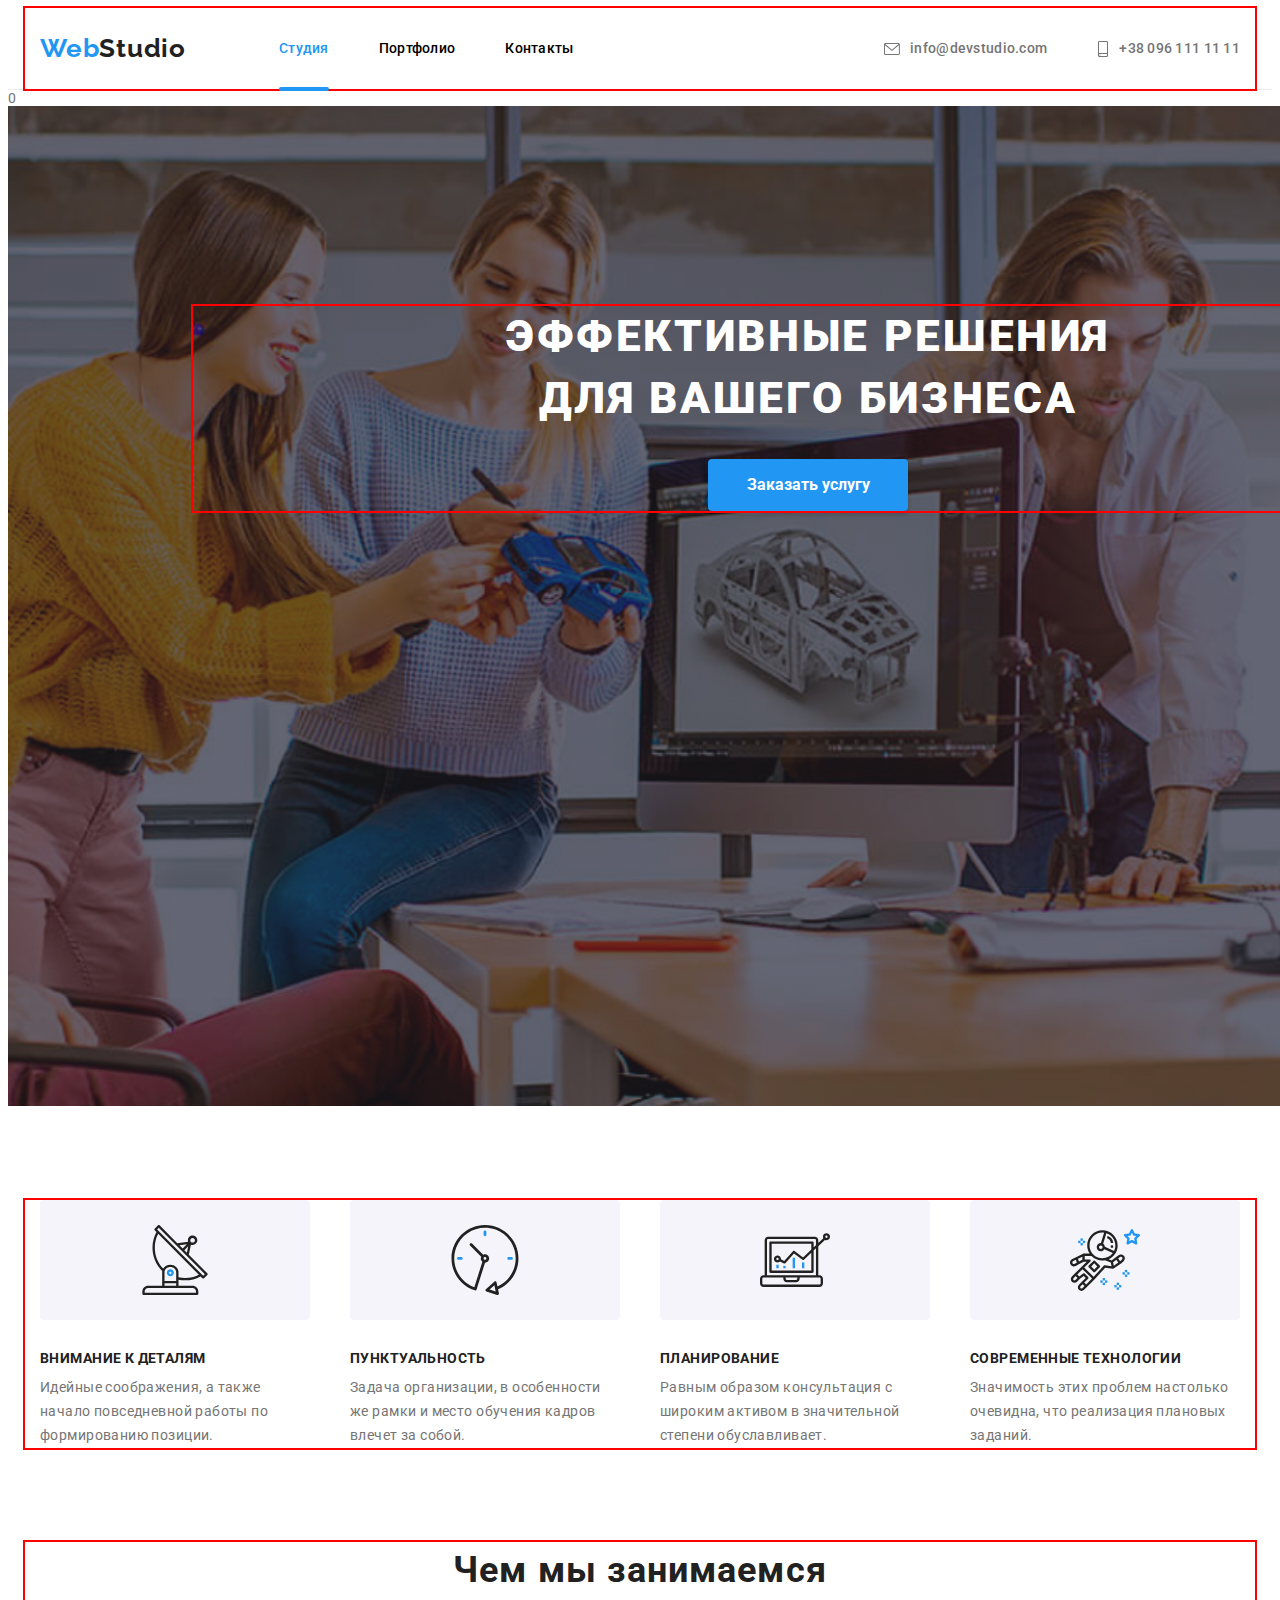
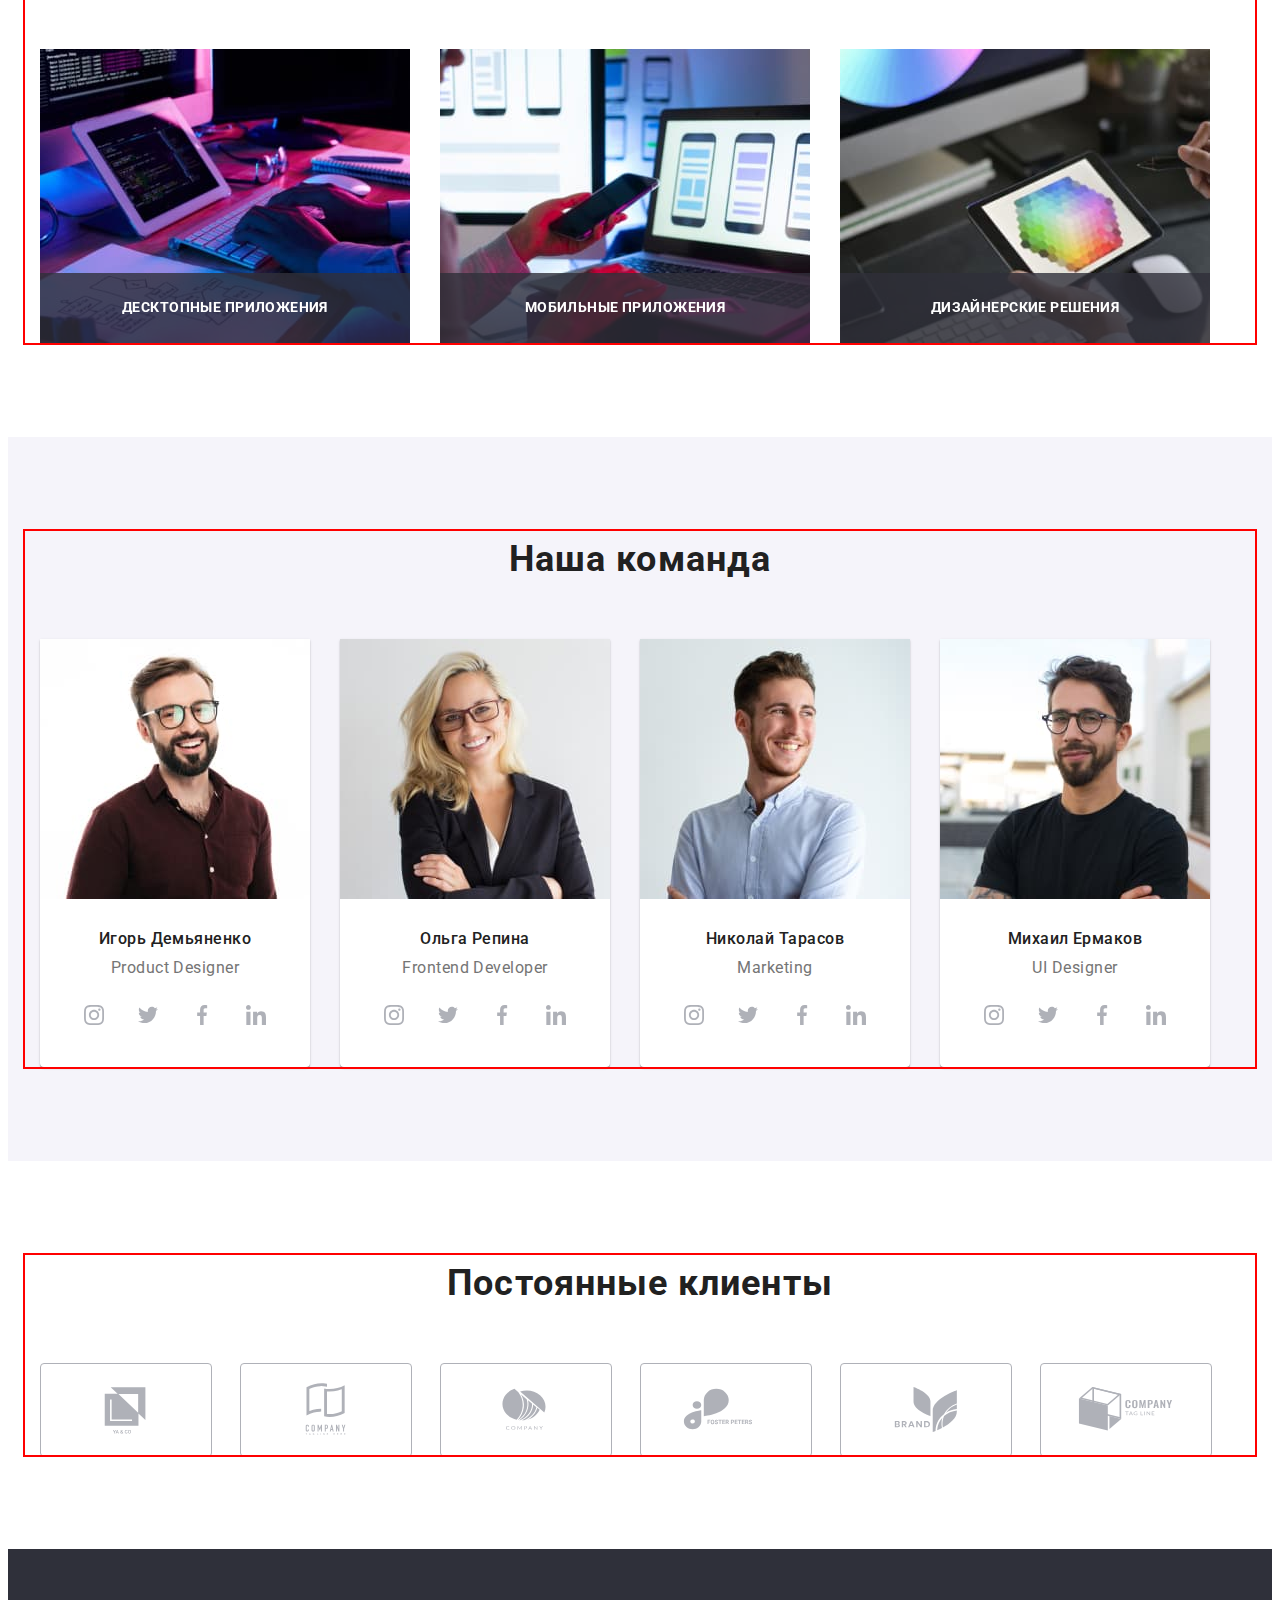
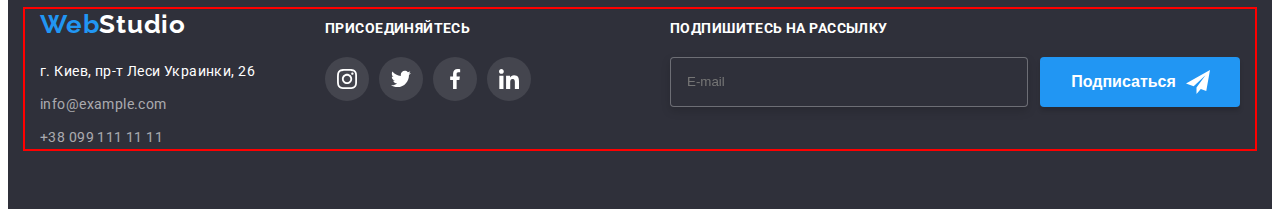
==== commit 36283a60: "Вроде поправил" ====
--- a/index.html
+++ b/index.html
@@ -55,6 +55,7 @@
         </ul>
       </div>
     </header>
+    0
     <!--Шапка-->
     <main>
       <section class="hero hero-background">
@@ -103,15 +104,14 @@
                 <span class="form-text">Комментарий</span>
               </label>
               <label class="label-checkbox">
-                <input class="checkbox-input" type="checkbox" name="check" value="check" checked />
+                <input class="checkbox-input" type="checkbox" name="check" value="check" />
                 <svg class="checkbox-icon" width="16" height="15">
-                  <use href="./images/icons.svg/icons.svg#icon-icon-check1"></use>
-                </svg>
-                <p class="checkbox-text">
-                  Соглашаюсь с рассылкой и принимаю
-                  <span><a class="checkbox-text-decoration" href="#">Условия договора</a></span>
-                </p>
+                  <use href="./images/icons.svg/icons.svg#icon-icon-check21"></use>
+                </svg>
+                Соглашаюсь с рассылкой и принимаю
+                <a class="checkbox-text-decoration" href="#">Условия договора</a>
               </label>
+
               <button type="submit" class="form-btn">Отправить</button>
             </form>
 
@@ -502,7 +502,7 @@
         </div>
       </div>
     </footer>
-
+    <!--Жаба-->
     <script src="./js/modal.js"></script>
   </body>
 </html>
--- a/css/style.css
+++ b/css/style.css
@@ -234,20 +234,20 @@
   pointer-events: none;
 }
 .backdrop.is-hidden .modal {
-  transform: translate(-50%, -50%) scale(1.7);
+  transform: translate(-50%, -50%) scale(1.2);
 }
 .modal {
   position: absolute;
-  min-width: 528px;
-  min-height: 581px;
-  padding: 15px;
+  width: 528px;
+  height: 581px;
+  padding: 39px 40px 41px;
   top: 50%;
   left: 50%;
   background: var(--brand-white);
   box-shadow: 0px 1px 3px rgba(0, 0, 0, 0.12), 0px 1px 1px rgba(0, 0, 0, 0.14),
     0px 2px 1px rgba(0, 0, 0, 0.2);
   border-radius: 4px;
-  transform: translate(-50%, -50%) scale(0.9);
+  transform: translate(-50%, -50%) scale(1);
   transition: transform 250ms cubic-bezier(0.4, 0, 0.2, 1);
 }
 .modal-button {
@@ -285,7 +285,6 @@
   font-size: 12px;
   line-height: 1.16;
   letter-spacing: 0.01em;
-  width: 448px;
 }
 
 .label-comment {
@@ -296,8 +295,6 @@
   font-family: Roboto;
   font-style: normal;
   font-weight: 700;
-  text-align: center;
-  width: 448px;
   font-size: 20px;
   line-height: 1.15;
   text-align: center;
@@ -351,32 +348,32 @@
   margin-bottom: 30px;
 
   transition: background-color 2500ms cubic-bezier(0.4, 0, 0.2, 1);
-}
-.checkbox-input:focus + .checkbox-icon {
-  outline: 1px solid #188ce8;
-}
-.checkbox-text {
   font-weight: 500;
   font-size: 14px;
   line-height: 1.71;
   letter-spacing: 0.03em;
   color: var(--brand-grey);
-  margin-left: 8.38px;
+}
+.checkbox-input:focus,
++ .checkbox-icon {
+  outline: 1px solid var(--brand-blue-btn);
 }
 .checkbox-text-decoration {
   text-decoration: underline;
   color: var(--brand-blue);
   transition: color 250ms cubic-bezier(0.4, 0, 0.2, 1);
+  margin-left: 7px;
 }
 .checkbox-text-decoration:hover,
 .checkbox-text-decoration:focus {
-  color: var(--brand-btn);
+  color: var(--brand-blue-btn);
 }
 .checkbox-icon {
   background-color: var(--brand-white);
   border: 2px solid var(--brand-black);
   border-radius: 4px;
   cursor: pointer;
+  margin-right: 8.38px;
 }
 .checkbox-input {
   position: absolute;
@@ -417,6 +414,7 @@
   top: 50%;
   margin-left: 12px;
 }
+
 /*-------Особенности--------*/
 .special {
   display: flex;
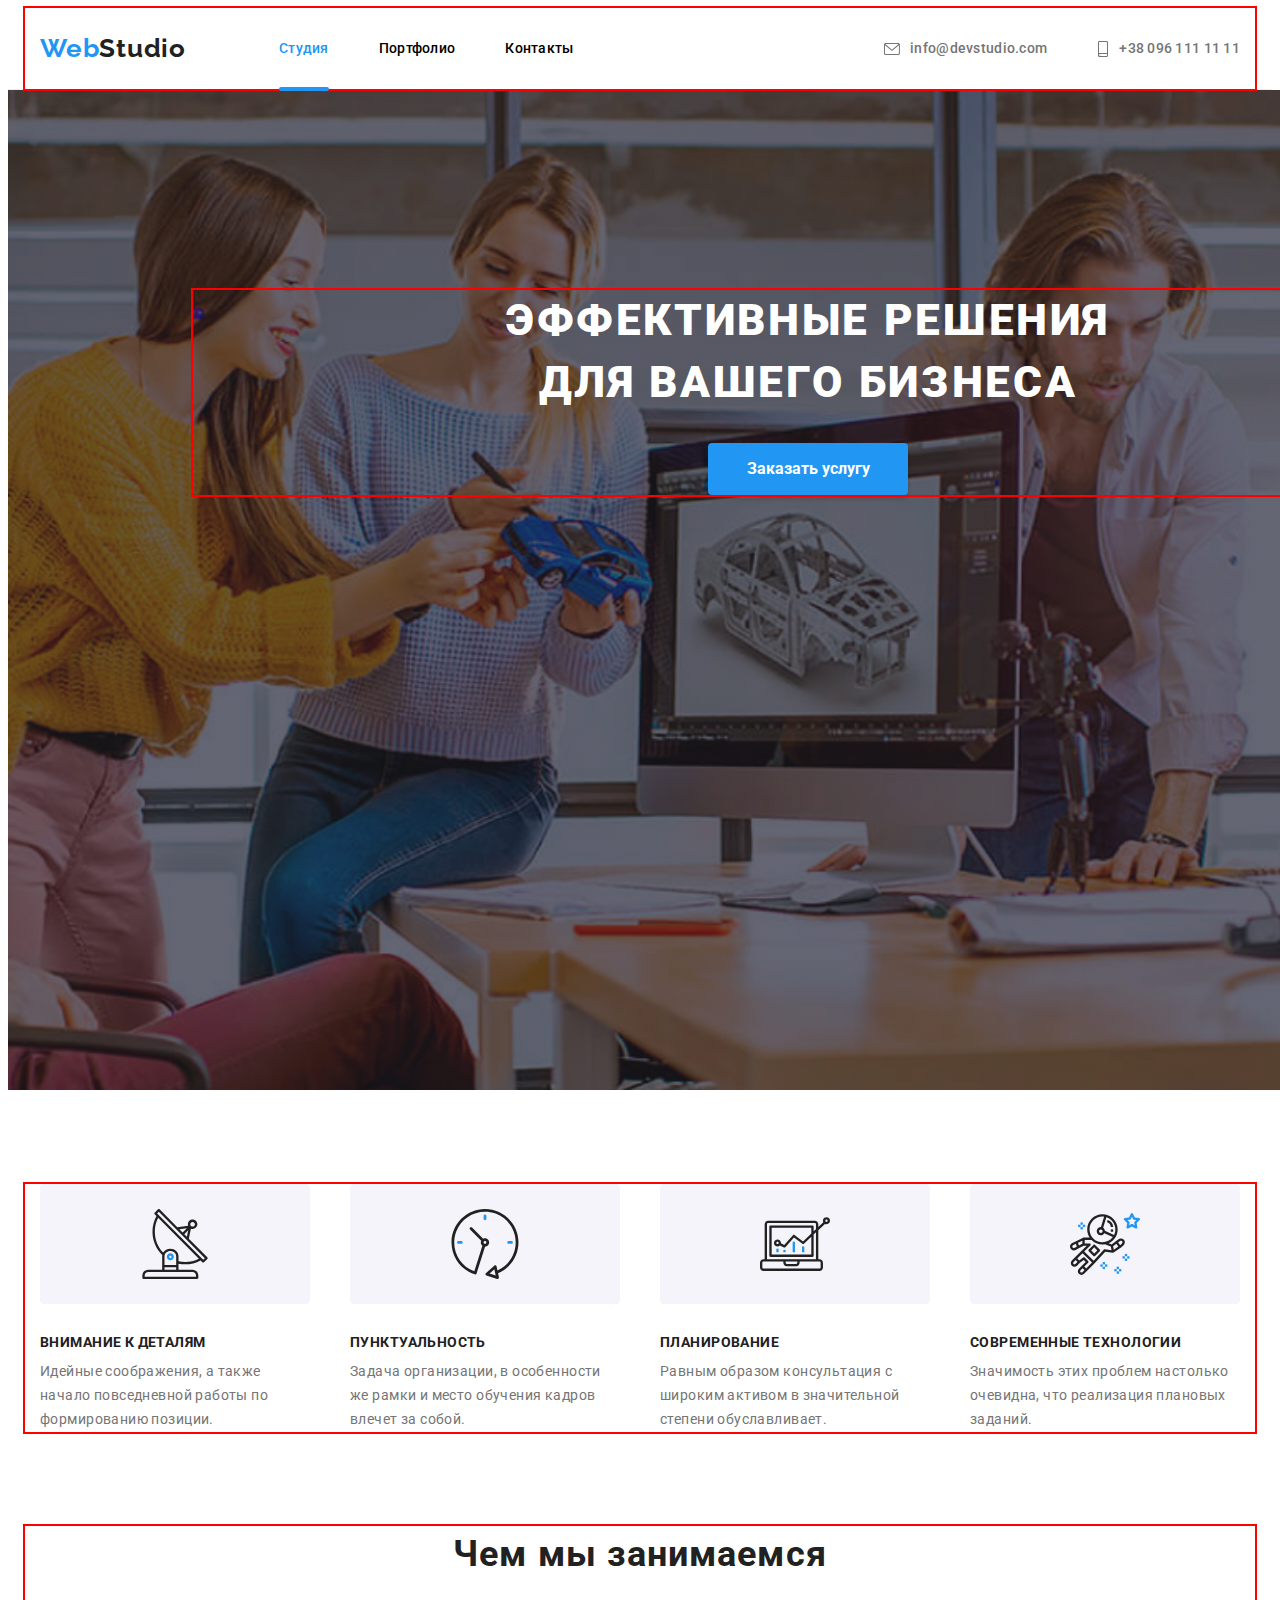
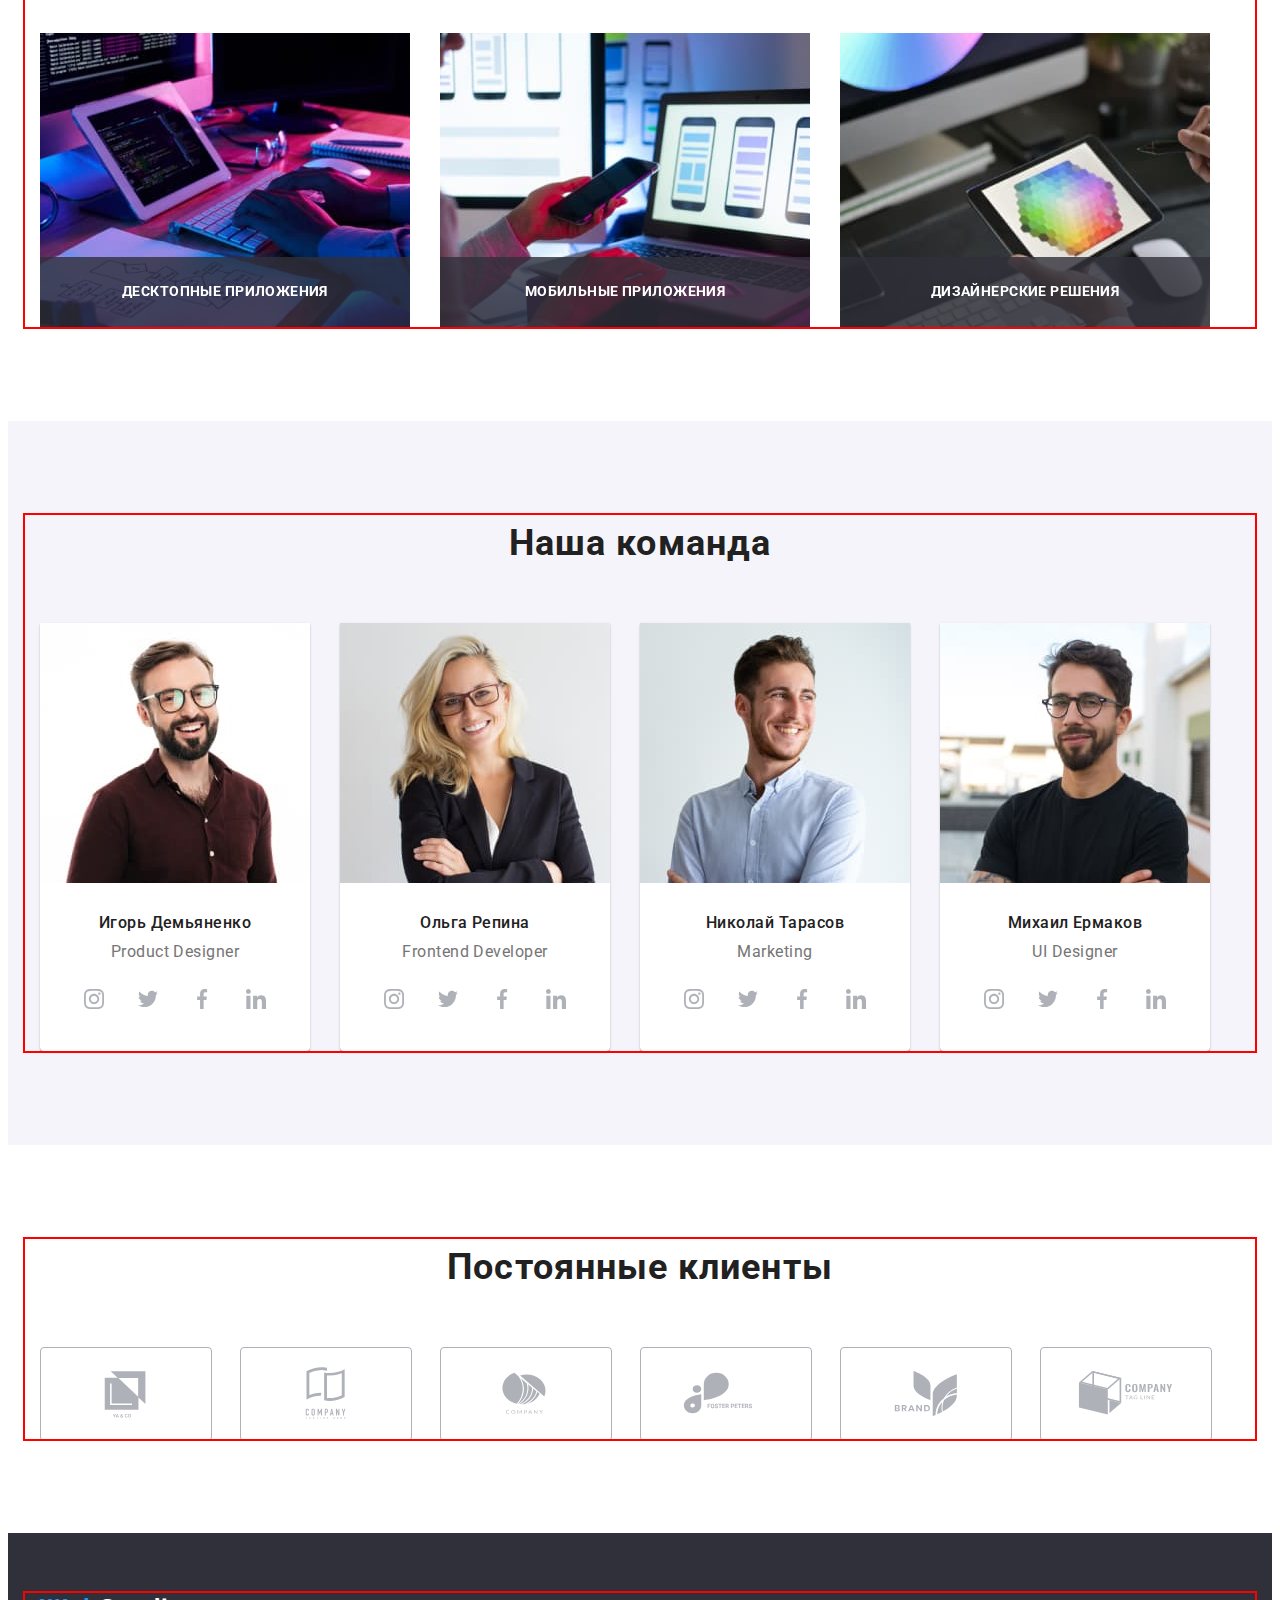
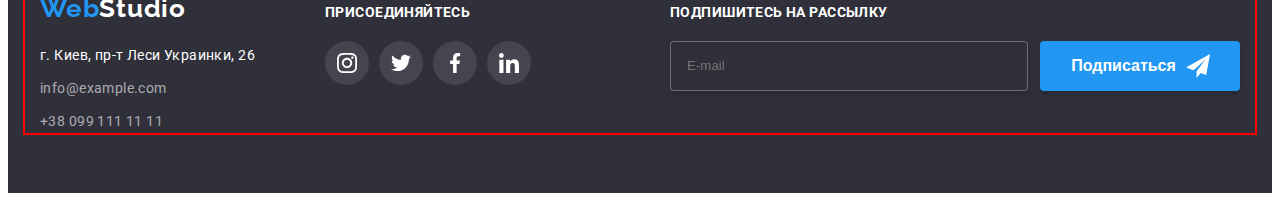
==== commit 6224c4ef: "Поправил фокус и убрал 0" ====
--- a/index.html
+++ b/index.html
@@ -55,7 +55,7 @@
         </ul>
       </div>
     </header>
-    0
+
     <!--Шапка-->
     <main>
       <section class="hero hero-background">
--- a/css/style.css
+++ b/css/style.css
@@ -354,8 +354,7 @@
   letter-spacing: 0.03em;
   color: var(--brand-grey);
 }
-.checkbox-input:focus,
-+ .checkbox-icon {
+.checkbox-input:focus + .checkbox-icon {
   outline: 1px solid var(--brand-blue-btn);
 }
 .checkbox-text-decoration {
